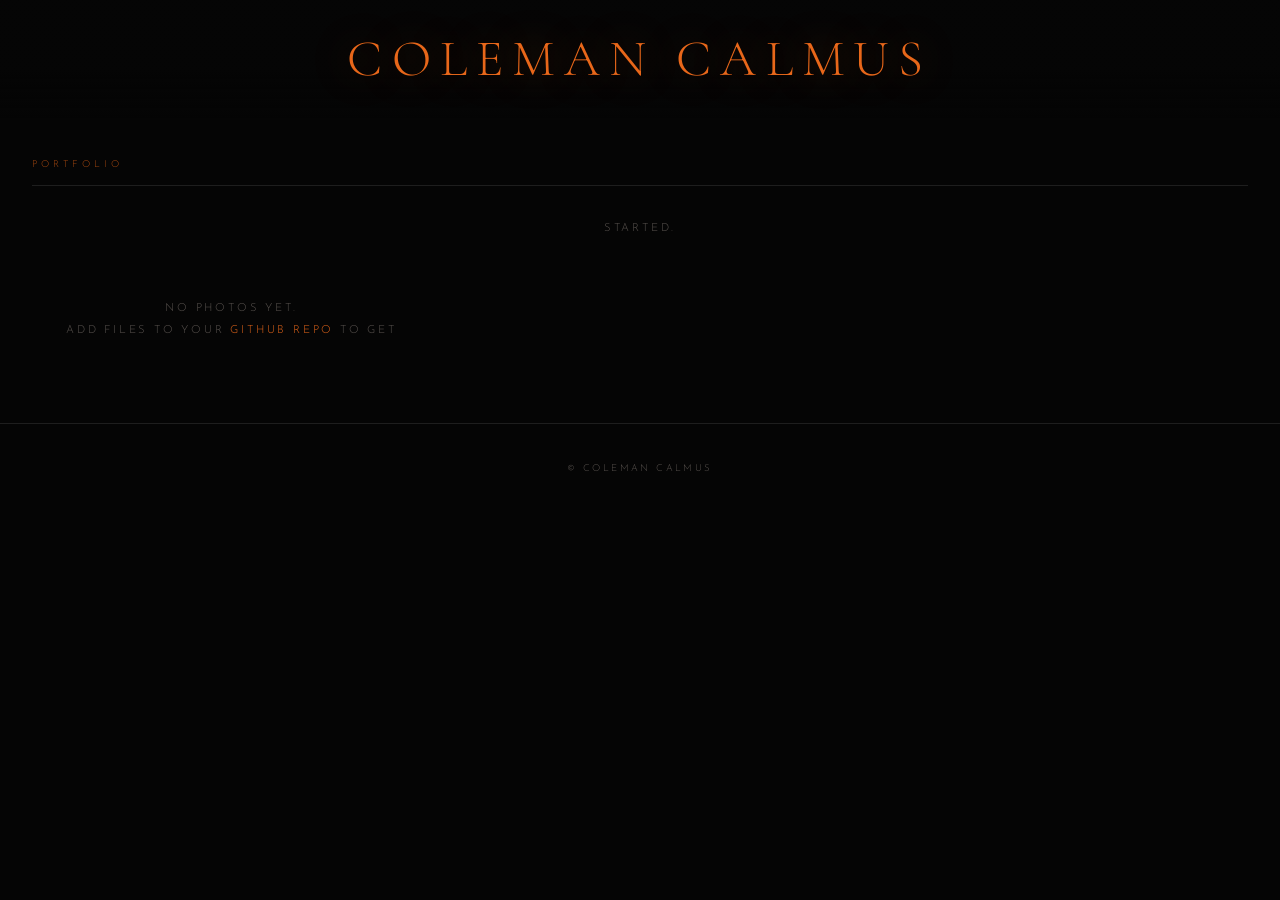
==== index.html @ 786f795c "Add files via upload" ====
<!DOCTYPE html>
<html lang="en">
<head>
  <meta charset="UTF-8" />
  <meta name="viewport" content="width=device-width, initial-scale=1.0"/>
  <title>Coleman Calmus</title>
  <link href="https://fonts.googleapis.com/css2?family=Cormorant+Garamond:ital,wght@0,300;0,400;1,300&family=Josefin+Sans:wght@100;300;400&display=swap" rel="stylesheet"/>
  <style>
    *, *::before, *::after { box-sizing: border-box; margin: 0; padding: 0; }

    :root {
      --orange: #E8671A;
      --orange-dim: #a84a10;
      --black: #050505;
      --surface: #0e0e0e;
      --border: #1e1e1e;
      --text: #c9c0b4;
      --text-dim: #5a5450;
    }

    html { scroll-behavior: smooth; }

    body {
      background: var(--black);
      color: var(--text);
      font-family: 'Josefin Sans', sans-serif;
      font-weight: 300;
      min-height: 100vh;
      overflow-x: hidden;
    }

    /* ── HEADER ── */
    header {
      position: fixed;
      top: 0; left: 0; right: 0;
      z-index: 100;
      display: flex;
      align-items: center;
      justify-content: center;
      padding: 28px 48px;
      background: linear-gradient(to bottom, rgba(5,5,5,0.98) 60%, transparent);
    }

    .logo {
      font-family: 'Cormorant Garamond', serif;
      font-weight: 300;
      font-size: clamp(2rem, 4vw, 3.2rem);
      letter-spacing: 0.18em;
      color: var(--orange);
      text-shadow: 0 0 40px rgba(232,103,26,0.4);
      text-transform: uppercase;
      user-select: none;
    }

    .page-top-spacer { height: 120px; }

    /* ── GALLERY ── */
    #gallery-section {
      padding: 40px 32px 80px;
      max-width: 1600px;
      margin: 0 auto;
    }

    .gallery-header {
      display: flex;
      align-items: baseline;
      justify-content: space-between;
      margin-bottom: 32px;
      padding-bottom: 16px;
      border-bottom: 1px solid var(--border);
    }

    .section-label {
      font-size: 0.6rem;
      letter-spacing: 0.4em;
      text-transform: uppercase;
      color: var(--orange-dim);
    }

    #media-count {
      font-size: 0.65rem;
      letter-spacing: 0.2em;
      color: var(--text-dim);
    }

    .gallery-grid {
      columns: 3 280px;
      gap: 10px;
    }

    .gallery-item {
      break-inside: avoid;
      margin-bottom: 10px;
      position: relative;
      overflow: hidden;
      cursor: pointer;
      background: var(--surface);
    }

    .gallery-item img,
    .gallery-item video {
      width: 100%;
      display: block;
      transition: transform 0.6s ease, opacity 0.3s;
      opacity: 0.88;
    }

    .gallery-item:hover img,
    .gallery-item:hover video {
      transform: scale(1.03);
      opacity: 1;
    }

    .gallery-item .item-overlay {
      position: absolute;
      inset: 0;
      background: linear-gradient(to top, rgba(5,5,5,0.5) 0%, transparent 50%);
      opacity: 0;
      transition: opacity 0.4s;
    }

    .gallery-item:hover .item-overlay { opacity: 1; }

    .video-badge {
      position: absolute;
      top: 12px; right: 12px;
      background: rgba(5,5,5,0.7);
      border: 1px solid var(--border);
      color: var(--orange);
      font-size: 0.55rem;
      letter-spacing: 0.2em;
      text-transform: uppercase;
      padding: 4px 10px;
    }

    /* ── EMPTY STATE ── */
    .empty-state {
      text-align: center;
      padding: 80px 0;
      color: var(--text-dim);
    }

    .empty-state p {
      font-size: 0.7rem;
      letter-spacing: 0.25em;
      text-transform: uppercase;
      line-height: 2;
    }

    .empty-state a {
      color: var(--orange);
      text-decoration: none;
    }

    /* ── LIGHTBOX ── */
    .lightbox {
      display: none;
      position: fixed;
      inset: 0;
      z-index: 999;
      background: rgba(5,5,5,0.96);
      align-items: center;
      justify-content: center;
    }

    .lightbox.active { display: flex; }

    .lightbox-inner {
      max-width: 90vw;
      max-height: 90vh;
      position: relative;
    }

    .lightbox-inner img,
    .lightbox-inner video {
      max-width: 90vw;
      max-height: 88vh;
      object-fit: contain;
      display: block;
    }

    .lightbox-close {
      position: fixed;
      top: 32px; right: 40px;
      background: none;
      border: none;
      color: var(--text-dim);
      font-size: 1.4rem;
      cursor: pointer;
      transition: color 0.2s;
      z-index: 1000;
      font-family: 'Josefin Sans', sans-serif;
      letter-spacing: 0.1em;
    }

    .lightbox-close:hover { color: var(--orange); }

    /* ── FOOTER ── */
    footer {
      border-top: 1px solid var(--border);
      padding: 40px 48px;
      display: flex;
      align-items: center;
      justify-content: center;
    }

    footer p {
      font-size: 0.6rem;
      letter-spacing: 0.25em;
      color: var(--text-dim);
      text-transform: uppercase;
    }

    /* ── RESPONSIVE ── */
    @media (max-width: 600px) {
      header { padding: 20px 24px; }
      #gallery-section { padding: 30px 16px 60px; }
      footer { padding: 32px 24px; }
      .gallery-grid { columns: 2 140px; }
    }
  </style>
</head>
<body>

  <!-- HEADER -->
  <header>
    <div class="logo">Coleman Calmus</div>
  </header>

  <div class="page-top-spacer"></div>

  <!-- GALLERY -->
  <section id="gallery-section">
    <div class="gallery-header">
      <div class="section-label">Portfolio</div>
      <div id="media-count"></div>
    </div>
    <div class="gallery-grid" id="galleryGrid">
      <div class="empty-state" id="emptyState">
        <p>No photos yet.<br>Add files to your <a href="https://github.com" target="_blank">GitHub repo</a> to get started.</p>
      </div>
    </div>
  </section>

  <!-- FOOTER -->
  <footer>
    <p>© Coleman Calmus</p>
  </footer>

  <!-- LIGHTBOX -->
  <div class="lightbox" id="lightbox">
    <button class="lightbox-close" id="lightboxClose">✕ Close</button>
    <div class="lightbox-inner" id="lightboxContent"></div>
  </div>

  <script>
    const galleryGrid     = document.getElementById('galleryGrid');
    const emptyState      = document.getElementById('emptyState');
    const mediaCount      = document.getElementById('media-count');
    const lightbox        = document.getElementById('lightbox');
    const lightboxContent = document.getElementById('lightboxContent');
    const lightboxClose   = document.getElementById('lightboxClose');

    const VIDEO_EXTS = ['mp4', 'mov', 'webm', 'ogg', 'avi'];

    function isVideo(filename) {
      const ext = filename.split('.').pop().toLowerCase();
      return VIDEO_EXTS.includes(ext);
    }

    async function loadGallery() {
      try {
        const res = await fetch('media.json');
        if (!res.ok) throw new Error('media.json not found');
        const files = await res.json();

        if (!files.length) return;
        emptyState.style.display = 'none';
        mediaCount.textContent = `${files.length} item${files.length !== 1 ? 's' : ''}`;

        files.forEach(filename => {
          const path = `media/${filename}`;
          const item = document.createElement('div');
          item.className = 'gallery-item';

          const overlay = document.createElement('div');
          overlay.className = 'item-overlay';
          item.appendChild(overlay);

          if (isVideo(filename)) {
            const vid = document.createElement('video');
            vid.src = path;
            vid.muted = true;
            vid.loop = true;
            vid.playsInline = true;
            item.addEventListener('mouseenter', () => vid.play());
            item.addEventListener('mouseleave', () => { vid.pause(); vid.currentTime = 0; });
            item.addEventListener('click', () => openLightbox(path, true));
            const badge = document.createElement('div');
            badge.className = 'video-badge';
            badge.textContent = 'Video';
            item.appendChild(vid);
            item.appendChild(badge);
          } else {
            const img = document.createElement('img');
            img.src = path;
            img.alt = filename;
            img.loading = 'lazy';
            item.addEventListener('click', () => openLightbox(path, false));
            item.appendChild(img);
          }

          galleryGrid.appendChild(item);
        });
      } catch (err) {
        console.warn('Could not load media.json:', err.message);
      }
    }

    function openLightbox(url, isVid) {
      lightboxContent.innerHTML = '';
      if (isVid) {
        const vid = document.createElement('video');
        vid.src = url;
        vid.controls = true;
        vid.autoplay = true;
        lightboxContent.appendChild(vid);
      } else {
        const img = document.createElement('img');
        img.src = url;
        lightboxContent.appendChild(img);
      }
      lightbox.classList.add('active');
      document.body.style.overflow = 'hidden';
    }

    function closeLightbox() {
      lightbox.classList.remove('active');
      lightboxContent.innerHTML = '';
      document.body.style.overflow = '';
    }

    lightboxClose.addEventListener('click', closeLightbox);
    lightbox.addEventListener('click', e => { if (e.target === lightbox) closeLightbox(); });
    document.addEventListener('keydown', e => { if (e.key === 'Escape') closeLightbox(); });

    loadGallery();
  </script>
</body>
</html>
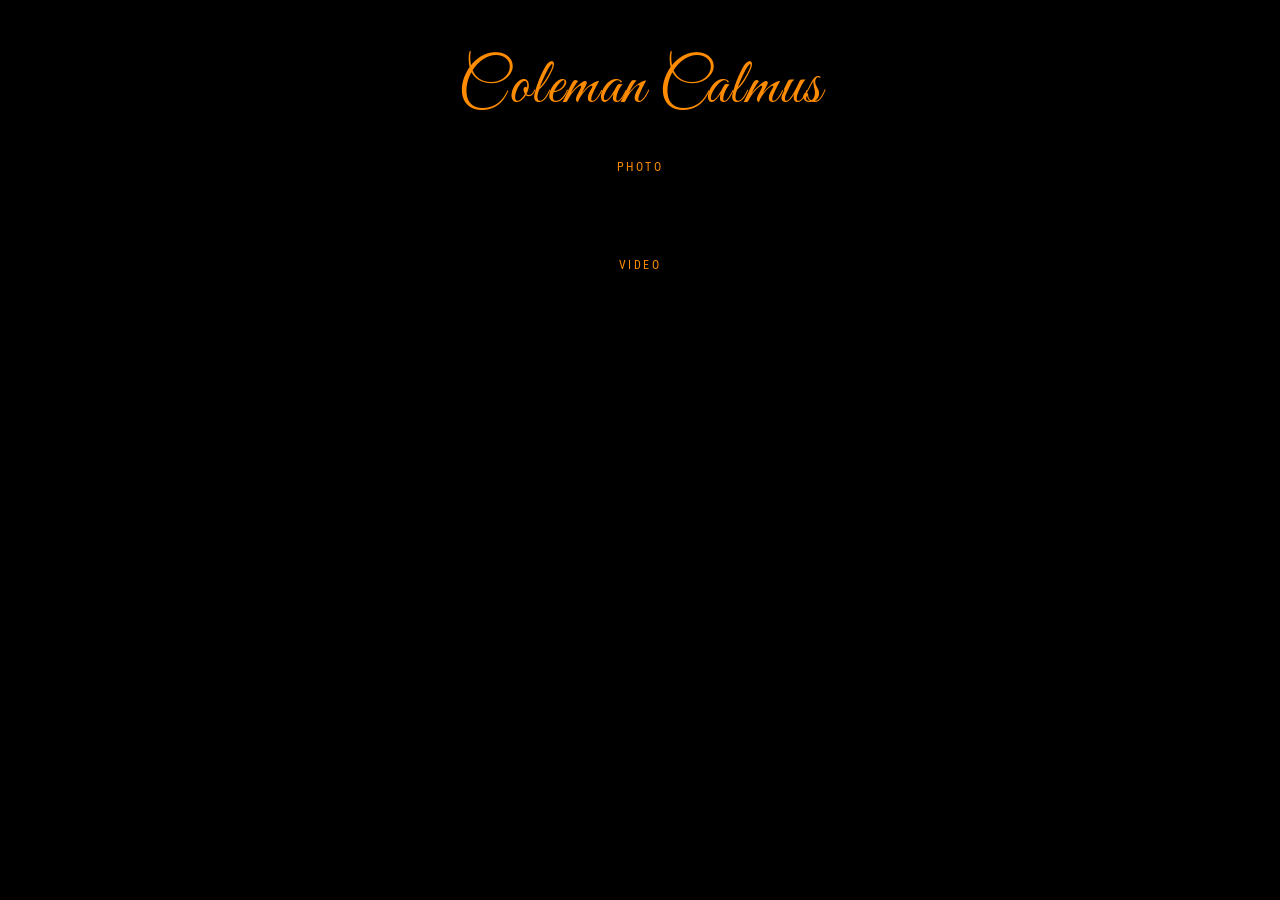
==== commit e58ff0d9: "Orange signature name, centered sections" ====
--- a/index.html
+++ b/index.html
@@ -1,350 +1,36 @@
 <!DOCTYPE html>
 <html lang="en">
 <head>
-  <meta charset="UTF-8" />
-  <meta name="viewport" content="width=device-width, initial-scale=1.0"/>
+  <meta charset="UTF-8">
+  <meta name="viewport" content="width=device-width, initial-scale=1.0">
   <title>Coleman Calmus</title>
-  <link href="https://fonts.googleapis.com/css2?family=Cormorant+Garamond:ital,wght@0,300;0,400;1,300&family=Josefin+Sans:wght@100;300;400&display=swap" rel="stylesheet"/>
-  <style>
-    *, *::before, *::after { box-sizing: border-box; margin: 0; padding: 0; }
-
-    :root {
-      --orange: #E8671A;
-      --orange-dim: #a84a10;
-      --black: #050505;
-      --surface: #0e0e0e;
-      --border: #1e1e1e;
-      --text: #c9c0b4;
-      --text-dim: #5a5450;
-    }
-
-    html { scroll-behavior: smooth; }
-
-    body {
-      background: var(--black);
-      color: var(--text);
-      font-family: 'Josefin Sans', sans-serif;
-      font-weight: 300;
-      min-height: 100vh;
-      overflow-x: hidden;
-    }
-
-    /* ── HEADER ── */
-    header {
-      position: fixed;
-      top: 0; left: 0; right: 0;
-      z-index: 100;
-      display: flex;
-      align-items: center;
-      justify-content: center;
-      padding: 28px 48px;
-      background: linear-gradient(to bottom, rgba(5,5,5,0.98) 60%, transparent);
-    }
-
-    .logo {
-      font-family: 'Cormorant Garamond', serif;
-      font-weight: 300;
-      font-size: clamp(2rem, 4vw, 3.2rem);
-      letter-spacing: 0.18em;
-      color: var(--orange);
-      text-shadow: 0 0 40px rgba(232,103,26,0.4);
-      text-transform: uppercase;
-      user-select: none;
-    }
-
-    .page-top-spacer { height: 120px; }
-
-    /* ── GALLERY ── */
-    #gallery-section {
-      padding: 40px 32px 80px;
-      max-width: 1600px;
-      margin: 0 auto;
-    }
-
-    .gallery-header {
-      display: flex;
-      align-items: baseline;
-      justify-content: space-between;
-      margin-bottom: 32px;
-      padding-bottom: 16px;
-      border-bottom: 1px solid var(--border);
-    }
-
-    .section-label {
-      font-size: 0.6rem;
-      letter-spacing: 0.4em;
-      text-transform: uppercase;
-      color: var(--orange-dim);
-    }
-
-    #media-count {
-      font-size: 0.65rem;
-      letter-spacing: 0.2em;
-      color: var(--text-dim);
-    }
-
-    .gallery-grid {
-      columns: 3 280px;
-      gap: 10px;
-    }
-
-    .gallery-item {
-      break-inside: avoid;
-      margin-bottom: 10px;
-      position: relative;
-      overflow: hidden;
-      cursor: pointer;
-      background: var(--surface);
-    }
-
-    .gallery-item img,
-    .gallery-item video {
-      width: 100%;
-      display: block;
-      transition: transform 0.6s ease, opacity 0.3s;
-      opacity: 0.88;
-    }
-
-    .gallery-item:hover img,
-    .gallery-item:hover video {
-      transform: scale(1.03);
-      opacity: 1;
-    }
-
-    .gallery-item .item-overlay {
-      position: absolute;
-      inset: 0;
-      background: linear-gradient(to top, rgba(5,5,5,0.5) 0%, transparent 50%);
-      opacity: 0;
-      transition: opacity 0.4s;
-    }
-
-    .gallery-item:hover .item-overlay { opacity: 1; }
-
-    .video-badge {
-      position: absolute;
-      top: 12px; right: 12px;
-      background: rgba(5,5,5,0.7);
-      border: 1px solid var(--border);
-      color: var(--orange);
-      font-size: 0.55rem;
-      letter-spacing: 0.2em;
-      text-transform: uppercase;
-      padding: 4px 10px;
-    }
-
-    /* ── EMPTY STATE ── */
-    .empty-state {
-      text-align: center;
-      padding: 80px 0;
-      color: var(--text-dim);
-    }
-
-    .empty-state p {
-      font-size: 0.7rem;
-      letter-spacing: 0.25em;
-      text-transform: uppercase;
-      line-height: 2;
-    }
-
-    .empty-state a {
-      color: var(--orange);
-      text-decoration: none;
-    }
-
-    /* ── LIGHTBOX ── */
-    .lightbox {
-      display: none;
-      position: fixed;
-      inset: 0;
-      z-index: 999;
-      background: rgba(5,5,5,0.96);
-      align-items: center;
-      justify-content: center;
-    }
-
-    .lightbox.active { display: flex; }
-
-    .lightbox-inner {
-      max-width: 90vw;
-      max-height: 90vh;
-      position: relative;
-    }
-
-    .lightbox-inner img,
-    .lightbox-inner video {
-      max-width: 90vw;
-      max-height: 88vh;
-      object-fit: contain;
-      display: block;
-    }
-
-    .lightbox-close {
-      position: fixed;
-      top: 32px; right: 40px;
-      background: none;
-      border: none;
-      color: var(--text-dim);
-      font-size: 1.4rem;
-      cursor: pointer;
-      transition: color 0.2s;
-      z-index: 1000;
-      font-family: 'Josefin Sans', sans-serif;
-      letter-spacing: 0.1em;
-    }
-
-    .lightbox-close:hover { color: var(--orange); }
-
-    /* ── FOOTER ── */
-    footer {
-      border-top: 1px solid var(--border);
-      padding: 40px 48px;
-      display: flex;
-      align-items: center;
-      justify-content: center;
-    }
-
-    footer p {
-      font-size: 0.6rem;
-      letter-spacing: 0.25em;
-      color: var(--text-dim);
-      text-transform: uppercase;
-    }
-
-    /* ── RESPONSIVE ── */
-    @media (max-width: 600px) {
-      header { padding: 20px 24px; }
-      #gallery-section { padding: 30px 16px 60px; }
-      footer { padding: 32px 24px; }
-      .gallery-grid { columns: 2 140px; }
-    }
-  </style>
+  <link href="https://fonts.googleapis.com/css2?family=Great+Vibes&family=Roboto+Condensed:wght@300;400&display=swap" rel="stylesheet">
+  <link rel="icon" type="image/svg+xml" href="favicon.svg">
+  <link rel="stylesheet" href="style.css">
 </head>
 <body>
 
-  <!-- HEADER -->
   <header>
-    <div class="logo">Coleman Calmus</div>
+    <h1 class="name">Coleman Calmus</h1>
   </header>
 
-  <div class="page-top-spacer"></div>
+  <main>
+    <section id="photo-section">
+      <h2 class="section-label">Photo</h2>
+      <div class="grid" id="photo-grid"></div>
+    </section>
 
-  <!-- GALLERY -->
-  <section id="gallery-section">
-    <div class="gallery-header">
-      <div class="section-label">Portfolio</div>
-      <div id="media-count"></div>
-    </div>
-    <div class="gallery-grid" id="galleryGrid">
-      <div class="empty-state" id="emptyState">
-        <p>No photos yet.<br>Add files to your <a href="https://github.com" target="_blank">GitHub repo</a> to get started.</p>
-      </div>
-    </div>
-  </section>
+    <section id="video-section">
+      <h2 class="section-label">Video</h2>
+      <div class="grid" id="video-grid"></div>
+    </section>
+  </main>
 
-  <!-- FOOTER -->
-  <footer>
-    <p>© Coleman Calmus</p>
-  </footer>
-
-  <!-- LIGHTBOX -->
-  <div class="lightbox" id="lightbox">
-    <button class="lightbox-close" id="lightboxClose">✕ Close</button>
-    <div class="lightbox-inner" id="lightboxContent"></div>
+  <!-- Lightbox -->
+  <div id="lightbox" onclick="closeLightbox()">
+    <img id="lightbox-img" src="" alt="">
   </div>
 
-  <script>
-    const galleryGrid     = document.getElementById('galleryGrid');
-    const emptyState      = document.getElementById('emptyState');
-    const mediaCount      = document.getElementById('media-count');
-    const lightbox        = document.getElementById('lightbox');
-    const lightboxContent = document.getElementById('lightboxContent');
-    const lightboxClose   = document.getElementById('lightboxClose');
-
-    const VIDEO_EXTS = ['mp4', 'mov', 'webm', 'ogg', 'avi'];
-
-    function isVideo(filename) {
-      const ext = filename.split('.').pop().toLowerCase();
-      return VIDEO_EXTS.includes(ext);
-    }
-
-    async function loadGallery() {
-      try {
-        const res = await fetch('media.json');
-        if (!res.ok) throw new Error('media.json not found');
-        const files = await res.json();
-
-        if (!files.length) return;
-        emptyState.style.display = 'none';
-        mediaCount.textContent = `${files.length} item${files.length !== 1 ? 's' : ''}`;
-
-        files.forEach(filename => {
-          const path = `media/${filename}`;
-          const item = document.createElement('div');
-          item.className = 'gallery-item';
-
-          const overlay = document.createElement('div');
-          overlay.className = 'item-overlay';
-          item.appendChild(overlay);
-
-          if (isVideo(filename)) {
-            const vid = document.createElement('video');
-            vid.src = path;
-            vid.muted = true;
-            vid.loop = true;
-            vid.playsInline = true;
-            item.addEventListener('mouseenter', () => vid.play());
-            item.addEventListener('mouseleave', () => { vid.pause(); vid.currentTime = 0; });
-            item.addEventListener('click', () => openLightbox(path, true));
-            const badge = document.createElement('div');
-            badge.className = 'video-badge';
-            badge.textContent = 'Video';
-            item.appendChild(vid);
-            item.appendChild(badge);
-          } else {
-            const img = document.createElement('img');
-            img.src = path;
-            img.alt = filename;
-            img.loading = 'lazy';
-            item.addEventListener('click', () => openLightbox(path, false));
-            item.appendChild(img);
-          }
-
-          galleryGrid.appendChild(item);
-        });
-      } catch (err) {
-        console.warn('Could not load media.json:', err.message);
-      }
-    }
-
-    function openLightbox(url, isVid) {
-      lightboxContent.innerHTML = '';
-      if (isVid) {
-        const vid = document.createElement('video');
-        vid.src = url;
-        vid.controls = true;
-        vid.autoplay = true;
-        lightboxContent.appendChild(vid);
-      } else {
-        const img = document.createElement('img');
-        img.src = url;
-        lightboxContent.appendChild(img);
-      }
-      lightbox.classList.add('active');
-      document.body.style.overflow = 'hidden';
-    }
-
-    function closeLightbox() {
-      lightbox.classList.remove('active');
-      lightboxContent.innerHTML = '';
-      document.body.style.overflow = '';
-    }
-
-    lightboxClose.addEventListener('click', closeLightbox);
-    lightbox.addEventListener('click', e => { if (e.target === lightbox) closeLightbox(); });
-    document.addEventListener('keydown', e => { if (e.key === 'Escape') closeLightbox(); });
-
-    loadGallery();
-  </script>
+  <script src="script.js"></script>
 </body>
 </html>
--- a/style.css
+++ b/style.css
@@ -0,0 +1,113 @@
+*, *::before, *::after { box-sizing: border-box; margin: 0; padding: 0; }
+
+body {
+  font-family: 'Roboto Condensed', sans-serif;
+  background: #000;
+  color: #fff;
+}
+
+/* ── Header ── */
+header {
+  padding: 48px 0 32px;
+  text-align: center;
+}
+
+.name {
+  font-family: 'Great Vibes', cursive;
+  font-size: 4rem;
+  font-weight: 400;
+  color: #ff8c00;
+  letter-spacing: 0.02em;
+}
+
+/* ── Sections ── */
+main {
+  max-width: 1200px;
+  margin: 0 auto;
+  padding: 0 24px 80px;
+}
+
+section {
+  margin-bottom: 64px;
+  text-align: center;
+}
+
+.section-label {
+  font-size: 0.75rem;
+  font-weight: 400;
+  letter-spacing: 0.2em;
+  text-transform: uppercase;
+  color: #ff8c00;
+  margin-bottom: 20px;
+}
+
+/* ── Grid ── */
+.grid {
+  display: grid;
+  grid-template-columns: repeat(3, 1fr);
+  gap: 6px;
+  justify-items: center;
+}
+
+@media (max-width: 700px) {
+  .grid { grid-template-columns: repeat(2, 1fr); }
+}
+
+@media (max-width: 440px) {
+  .grid { grid-template-columns: 1fr; }
+}
+
+/* ── Photos ── */
+.grid-photo {
+  width: 100%;
+  aspect-ratio: 4/3;
+  object-fit: cover;
+  display: block;
+  cursor: pointer;
+  transition: opacity 0.2s;
+}
+
+.grid-photo:hover { opacity: 0.8; }
+
+/* ── Videos ── */
+.grid-video {
+  width: 100%;
+  aspect-ratio: 16/9;
+  display: block;
+  background: #111;
+}
+
+/* iframe embeds (Vimeo/YouTube) */
+.grid-video-embed {
+  position: relative;
+  width: 100%;
+  aspect-ratio: 16/9;
+}
+
+.grid-video-embed iframe {
+  position: absolute;
+  inset: 0;
+  width: 100%;
+  height: 100%;
+  border: none;
+}
+
+/* ── Lightbox ── */
+#lightbox {
+  display: none;
+  position: fixed;
+  inset: 0;
+  background: rgba(0,0,0,0.92);
+  z-index: 100;
+  cursor: zoom-out;
+  align-items: center;
+  justify-content: center;
+}
+
+#lightbox.open { display: flex; }
+
+#lightbox-img {
+  max-width: 92vw;
+  max-height: 92vh;
+  object-fit: contain;
+}
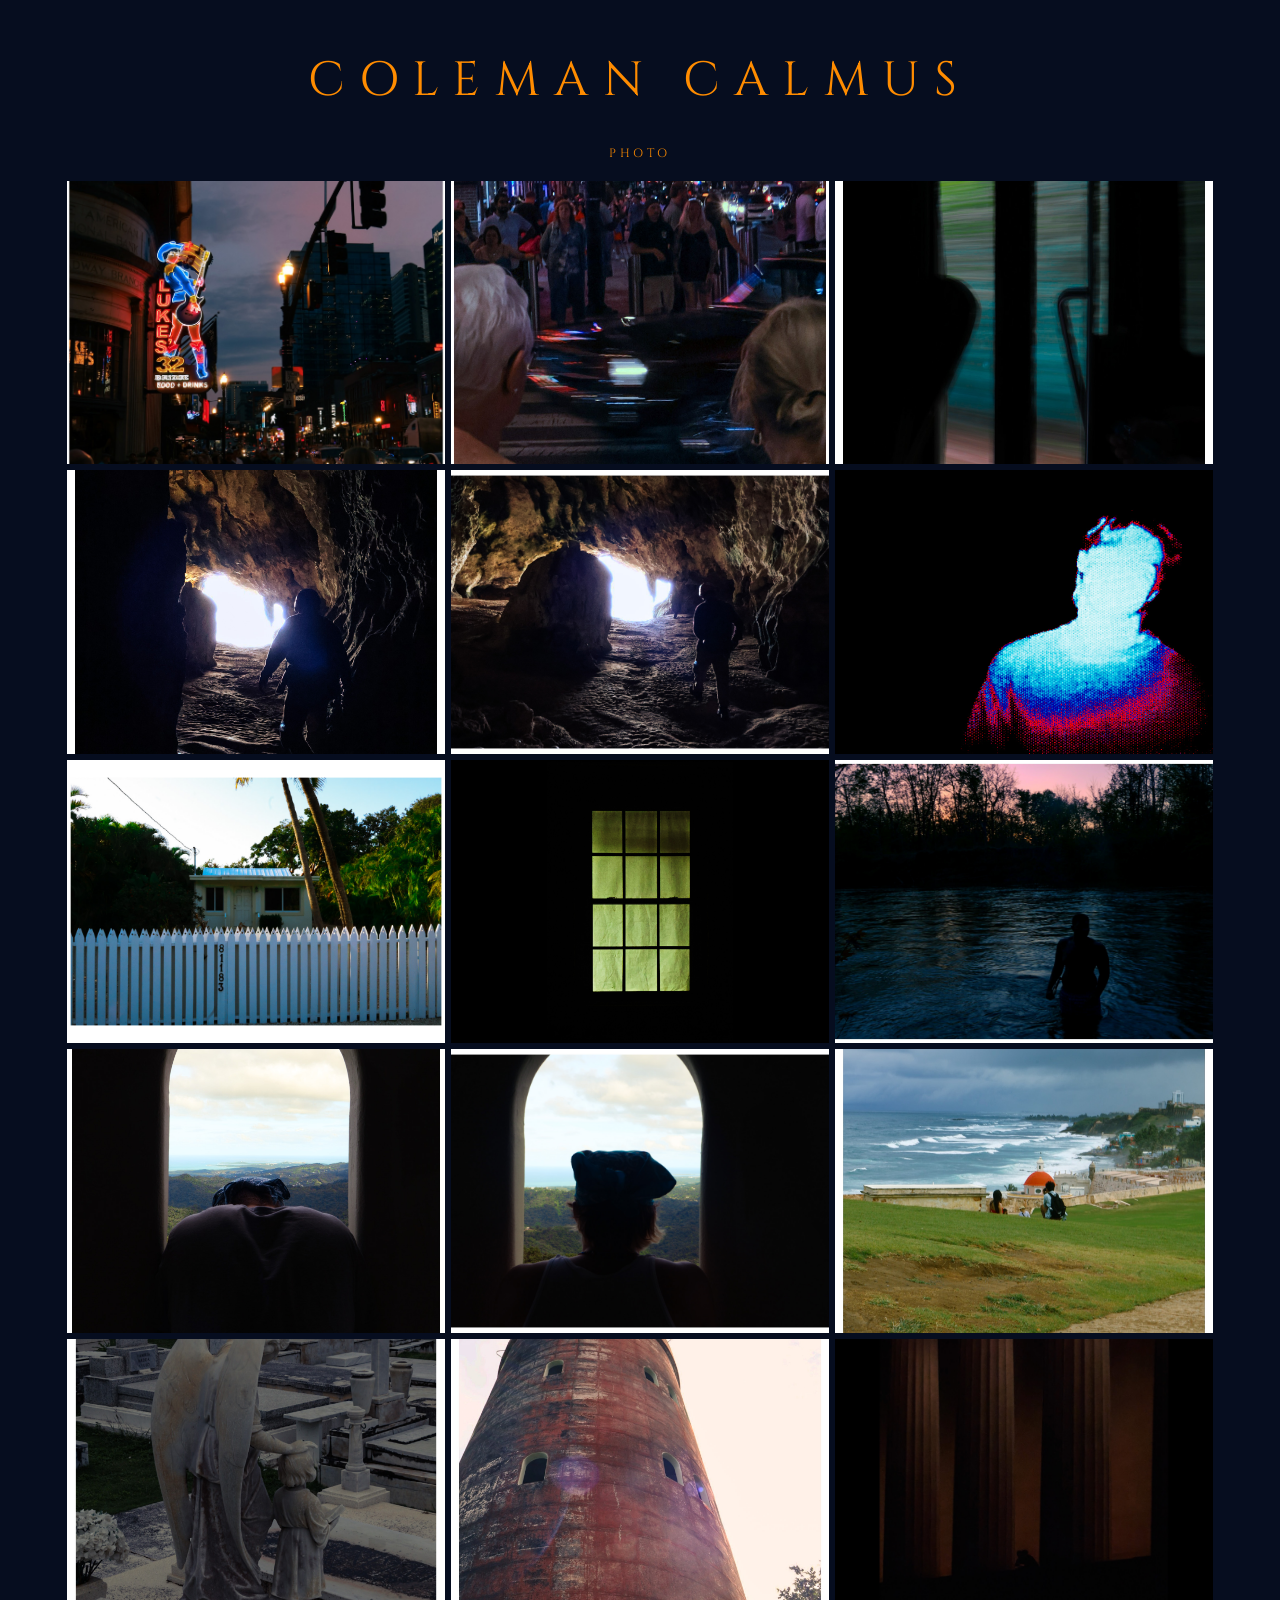
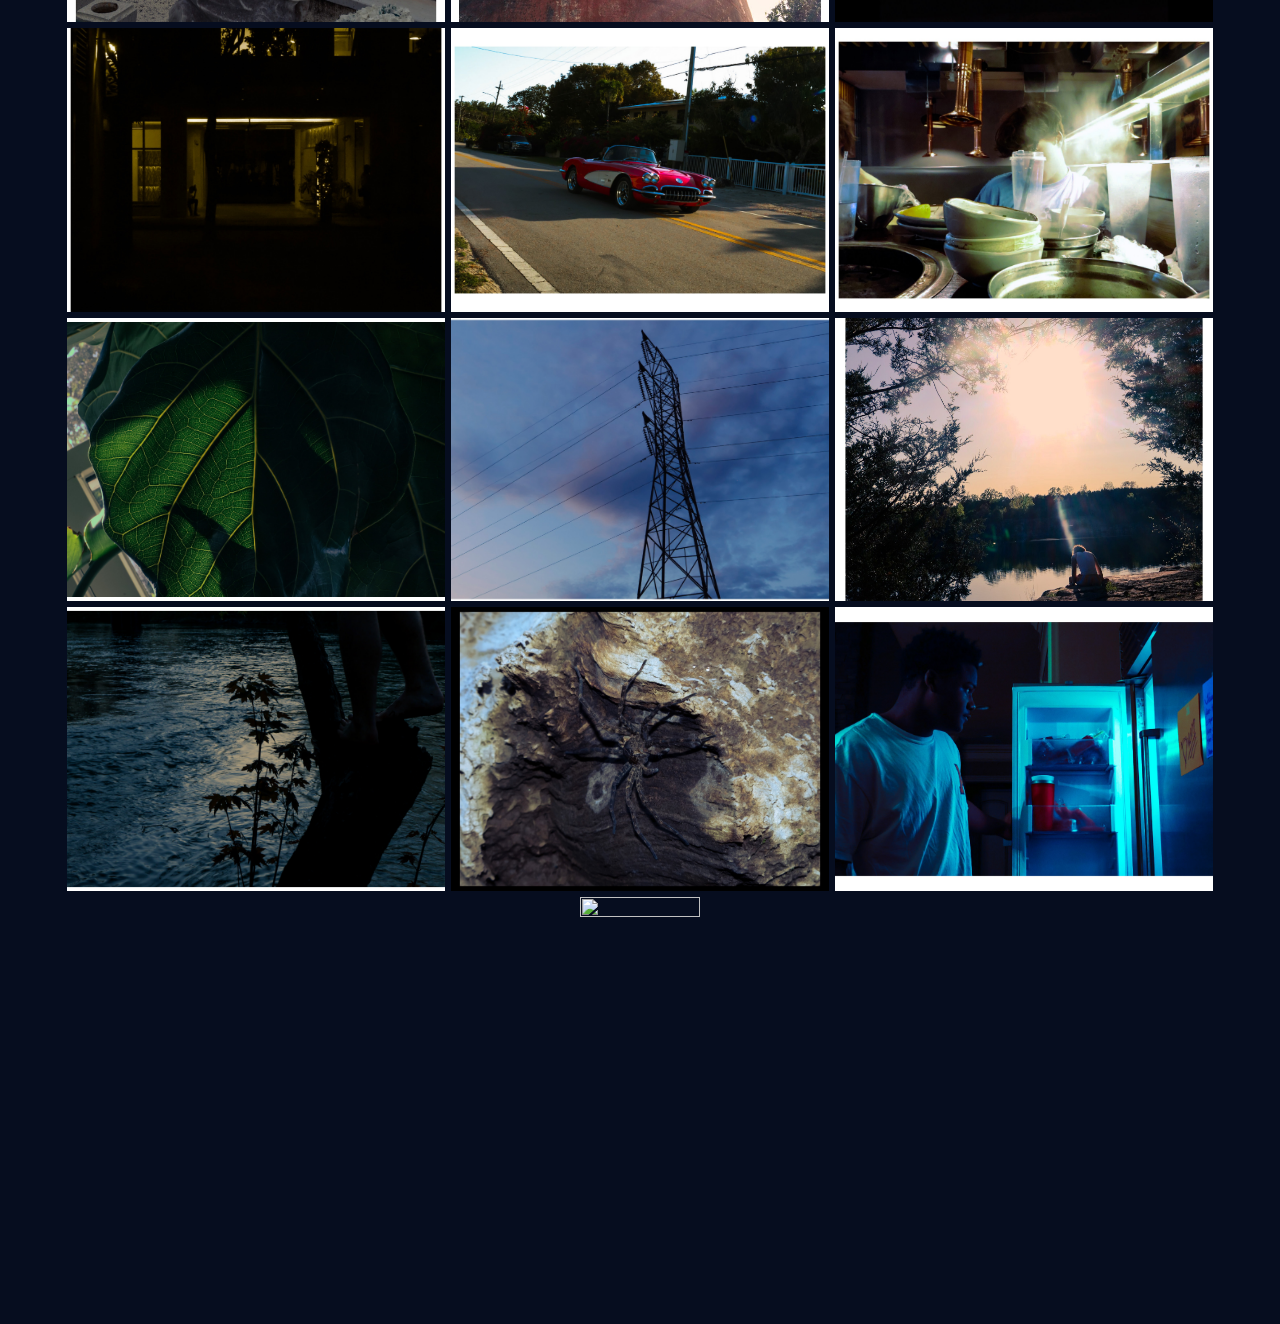
==== commit d2b6244f: "Apply Cinzel font across site" ====
--- a/index.html
+++ b/index.html
@@ -4,7 +4,7 @@
   <meta charset="UTF-8">
   <meta name="viewport" content="width=device-width, initial-scale=1.0">
   <title>Coleman Calmus</title>
-  <link href="https://fonts.googleapis.com/css2?family=Great+Vibes&family=Roboto+Condensed:wght@300;400&display=swap" rel="stylesheet">
+  <link href="https://fonts.googleapis.com/css2?family=Cinzel:wght@400;600&display=swap" rel="stylesheet">
   <link rel="icon" type="image/svg+xml" href="favicon.svg">
   <link rel="stylesheet" href="style.css">
 </head>
@@ -19,11 +19,6 @@
       <h2 class="section-label">Photo</h2>
       <div class="grid" id="photo-grid"></div>
     </section>
-
-    <section id="video-section">
-      <h2 class="section-label">Video</h2>
-      <div class="grid" id="video-grid"></div>
-    </section>
   </main>
 
   <!-- Lightbox -->
--- a/style.css
+++ b/style.css
@@ -1,8 +1,8 @@
 *, *::before, *::after { box-sizing: border-box; margin: 0; padding: 0; }
 
 body {
-  font-family: 'Roboto Condensed', sans-serif;
-  background: #000;
+  font-family: 'Cinzel', serif;
+  background: #060d1f;
   color: #fff;
 }
 
@@ -13,11 +13,12 @@
 }
 
 .name {
-  font-family: 'Great Vibes', cursive;
-  font-size: 4rem;
+  font-family: 'Cinzel', serif;
+  font-size: 3rem;
   font-weight: 400;
+  letter-spacing: 0.3em;
+  text-transform: uppercase;
   color: #ff8c00;
-  letter-spacing: 0.02em;
 }
 
 /* ── Sections ── */
@@ -25,17 +26,16 @@
   max-width: 1200px;
   margin: 0 auto;
   padding: 0 24px 80px;
-}
-
-section {
-  margin-bottom: 64px;
   text-align: center;
 }
 
+section { margin-bottom: 64px; }
+
 .section-label {
+  font-family: 'Cinzel', serif;
   font-size: 0.75rem;
   font-weight: 400;
-  letter-spacing: 0.2em;
+  letter-spacing: 0.3em;
   text-transform: uppercase;
   color: #ff8c00;
   margin-bottom: 20px;
@@ -43,23 +43,15 @@
 
 /* ── Grid ── */
 .grid {
-  display: grid;
-  grid-template-columns: repeat(3, 1fr);
+  display: flex;
+  flex-wrap: wrap;
+  justify-content: center;
   gap: 6px;
-  justify-items: center;
-}
-
-@media (max-width: 700px) {
-  .grid { grid-template-columns: repeat(2, 1fr); }
-}
-
-@media (max-width: 440px) {
-  .grid { grid-template-columns: 1fr; }
 }
 
 /* ── Photos ── */
 .grid-photo {
-  width: 100%;
+  width: calc(33.33% - 6px);
   aspect-ratio: 4/3;
   object-fit: cover;
   display: block;
@@ -69,27 +61,24 @@
 
 .grid-photo:hover { opacity: 0.8; }
 
+@media (max-width: 700px) {
+  .grid-photo { width: calc(50% - 6px); }
+}
+
+@media (max-width: 440px) {
+  .grid-photo { width: 100%; }
+}
+
 /* ── Videos ── */
 .grid-video {
-  width: 100%;
+  width: calc(50% - 6px);
   aspect-ratio: 16/9;
   display: block;
   background: #111;
 }
 
-/* iframe embeds (Vimeo/YouTube) */
-.grid-video-embed {
-  position: relative;
-  width: 100%;
-  aspect-ratio: 16/9;
-}
-
-.grid-video-embed iframe {
-  position: absolute;
-  inset: 0;
-  width: 100%;
-  height: 100%;
-  border: none;
+@media (max-width: 700px) {
+  .grid-video { width: 100%; }
 }
 
 /* ── Lightbox ── */
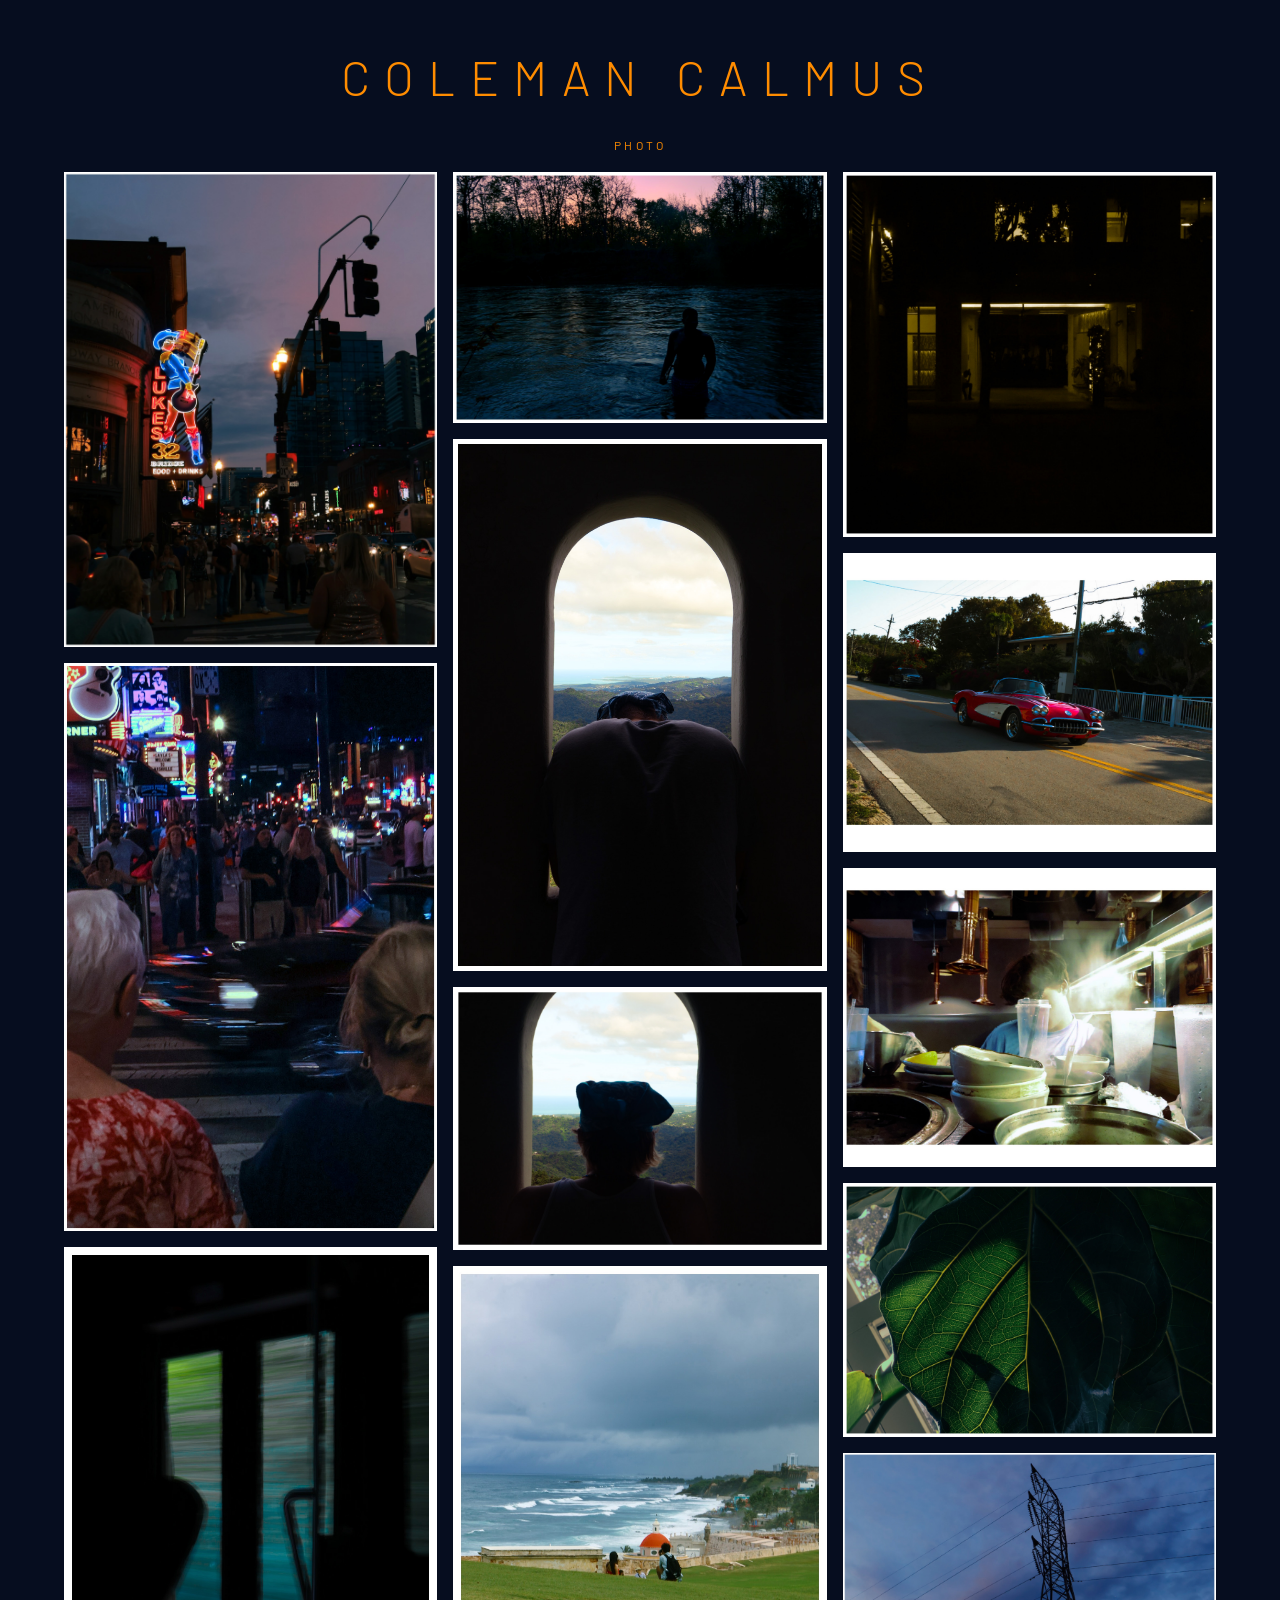
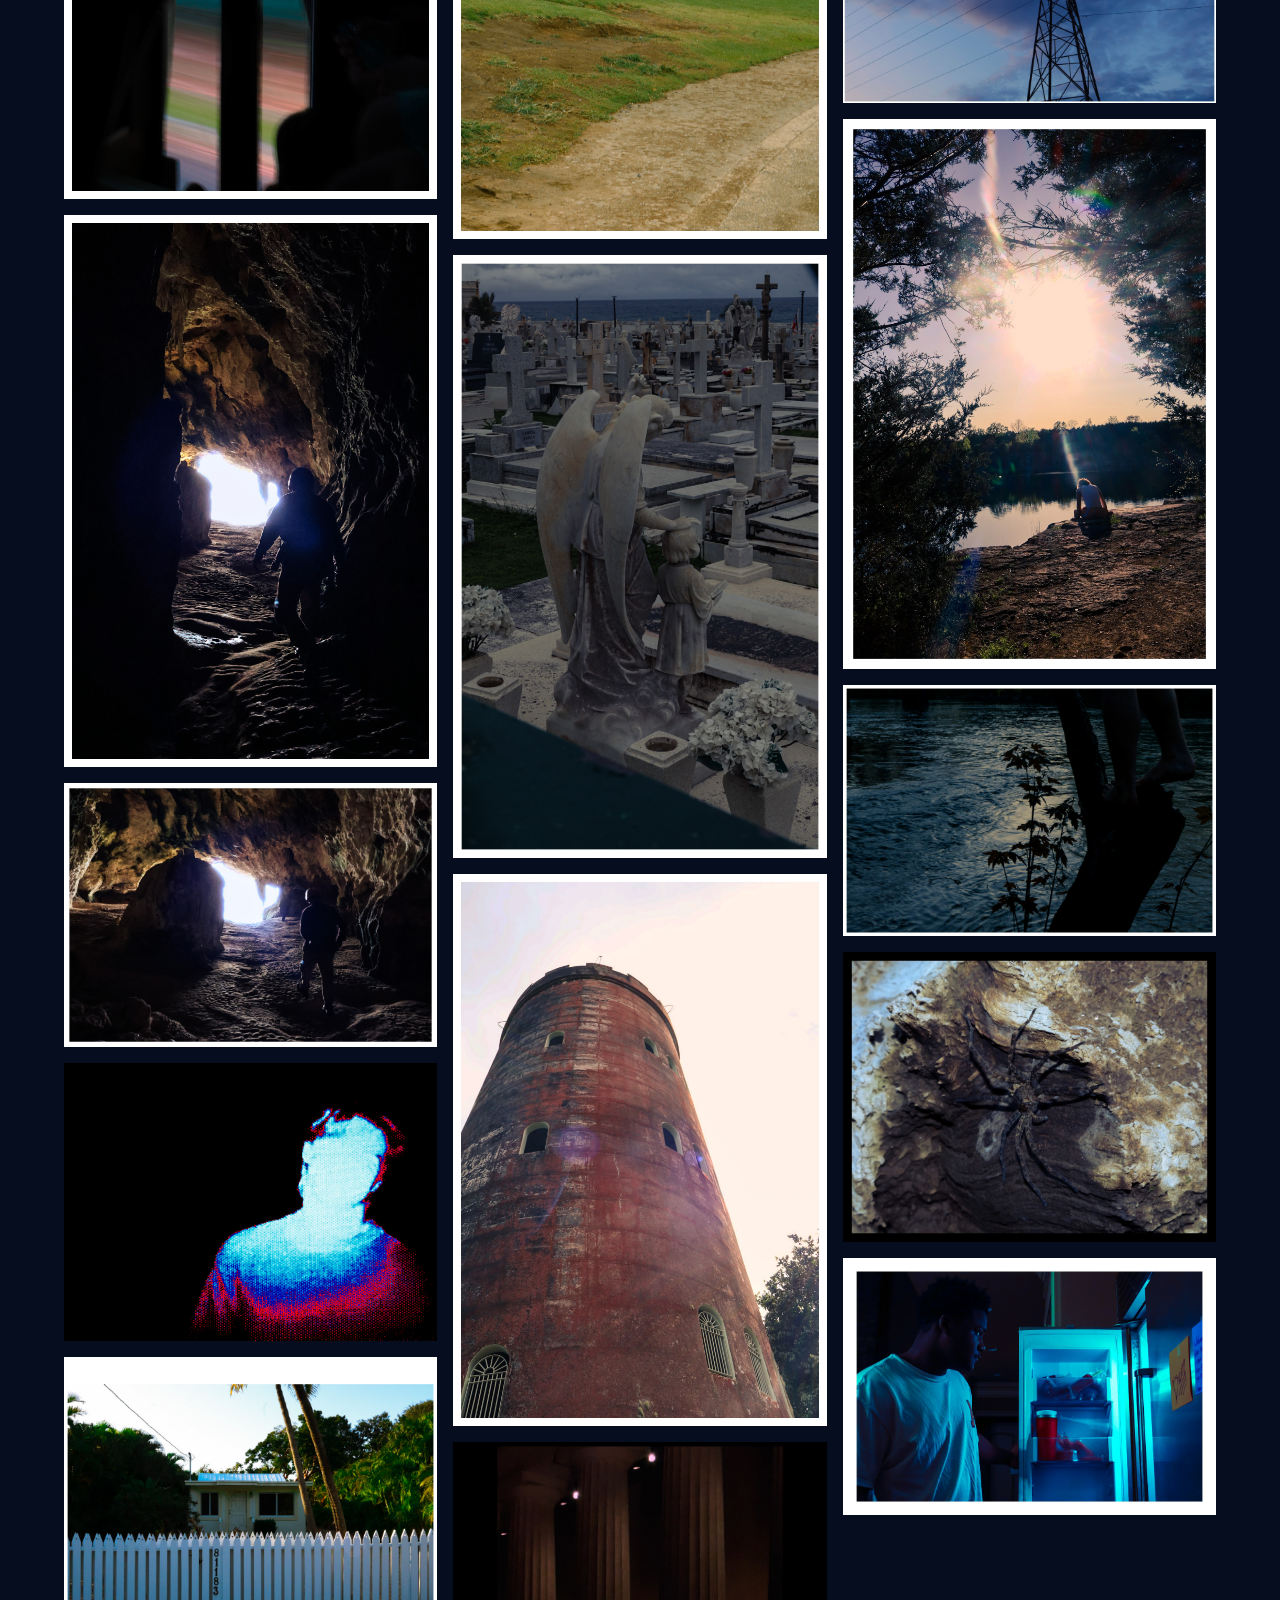
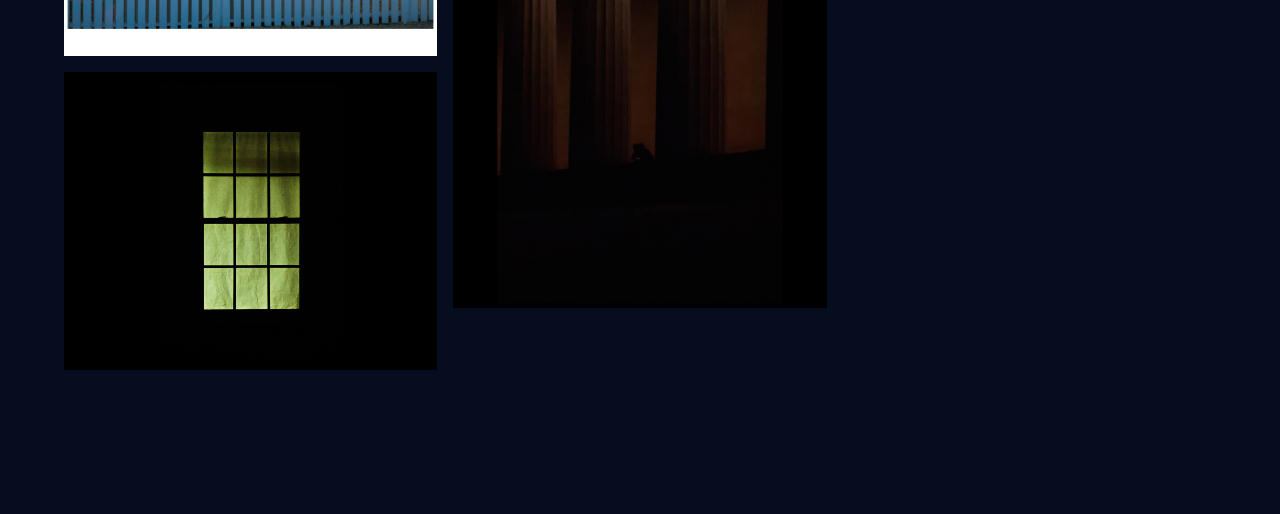
==== commit 20692065: "Infinite carousel for mobile with center zoom effect" ====
--- a/index.html
+++ b/index.html
@@ -4,7 +4,7 @@
   <meta charset="UTF-8">
   <meta name="viewport" content="width=device-width, initial-scale=1.0">
   <title>Coleman Calmus</title>
-  <link href="https://fonts.googleapis.com/css2?family=Cinzel:wght@400;600&display=swap" rel="stylesheet">
+  <link href="https://fonts.googleapis.com/css2?family=Barlow:wght@300;400&display=swap" rel="stylesheet">
   <link rel="icon" type="image/svg+xml" href="favicon.svg">
   <link rel="stylesheet" href="style.css">
 </head>
@@ -18,6 +18,9 @@
     <section id="photo-section">
       <h2 class="section-label">Photo</h2>
       <div class="grid" id="photo-grid"></div>
+      <div class="carousel" id="photo-carousel">
+        <div class="carousel-track" id="carousel-track"></div>
+      </div>
     </section>
   </main>
 
--- a/style.css
+++ b/style.css
@@ -1,7 +1,7 @@
 *, *::before, *::after { box-sizing: border-box; margin: 0; padding: 0; }
 
 body {
-  font-family: 'Cinzel', serif;
+  font-family: 'Barlow', sans-serif;
   background: #060d1f;
   color: #fff;
 }
@@ -13,9 +13,8 @@
 }
 
 .name {
-  font-family: 'Cinzel', serif;
   font-size: 3rem;
-  font-weight: 400;
+  font-weight: 300;
   letter-spacing: 0.3em;
   text-transform: uppercase;
   color: #ff8c00;
@@ -32,7 +31,6 @@
 section { margin-bottom: 64px; }
 
 .section-label {
-  font-family: 'Cinzel', serif;
   font-size: 0.75rem;
   font-weight: 400;
   letter-spacing: 0.3em;
@@ -41,44 +39,62 @@
   margin-bottom: 20px;
 }
 
-/* ── Grid ── */
+/* ── Desktop: Masonry collage ── */
 .grid {
-  display: flex;
-  flex-wrap: wrap;
-  justify-content: center;
-  gap: 6px;
+  columns: 3;
+  column-gap: 16px;
 }
 
-/* ── Photos ── */
 .grid-photo {
-  width: calc(33.33% - 6px);
-  aspect-ratio: 4/3;
-  object-fit: cover;
+  width: 100%;
+  height: auto;
   display: block;
+  margin-bottom: 16px;
+  break-inside: avoid;
   cursor: pointer;
   transition: opacity 0.2s;
 }
 
-.grid-photo:hover { opacity: 0.8; }
+.grid-photo:hover { opacity: 0.85; }
+
+/* ── Mobile: Carousel ── */
+.carousel { display: none; }
 
 @media (max-width: 700px) {
-  .grid-photo { width: calc(50% - 6px); }
-}
+  .grid { display: none; }
+  .carousel {
+    display: block;
+    overflow: hidden;
+    padding: 24px 0 40px;
+    position: relative;
+  }
 
-@media (max-width: 440px) {
-  .grid-photo { width: 100%; }
-}
+  .carousel-track {
+    display: flex;
+    align-items: center;
+    will-change: transform;
+  }
 
-/* ── Videos ── */
-.grid-video {
-  width: calc(50% - 6px);
-  aspect-ratio: 16/9;
-  display: block;
-  background: #111;
-}
+  .carousel-slide {
+    width: 75vw;
+    flex-shrink: 0;
+    padding: 0 8px;
+    transition: transform 0.3s ease, opacity 0.3s ease;
+    transform: scale(0.82);
+    opacity: 0.45;
+  }
 
-@media (max-width: 700px) {
-  .grid-video { width: 100%; }
+  .carousel-slide.active {
+    transform: scale(1);
+    opacity: 1;
+  }
+
+  .carousel-slide img {
+    width: 100%;
+    height: auto;
+    display: block;
+    border-radius: 2px;
+  }
 }
 
 /* ── Lightbox ── */
